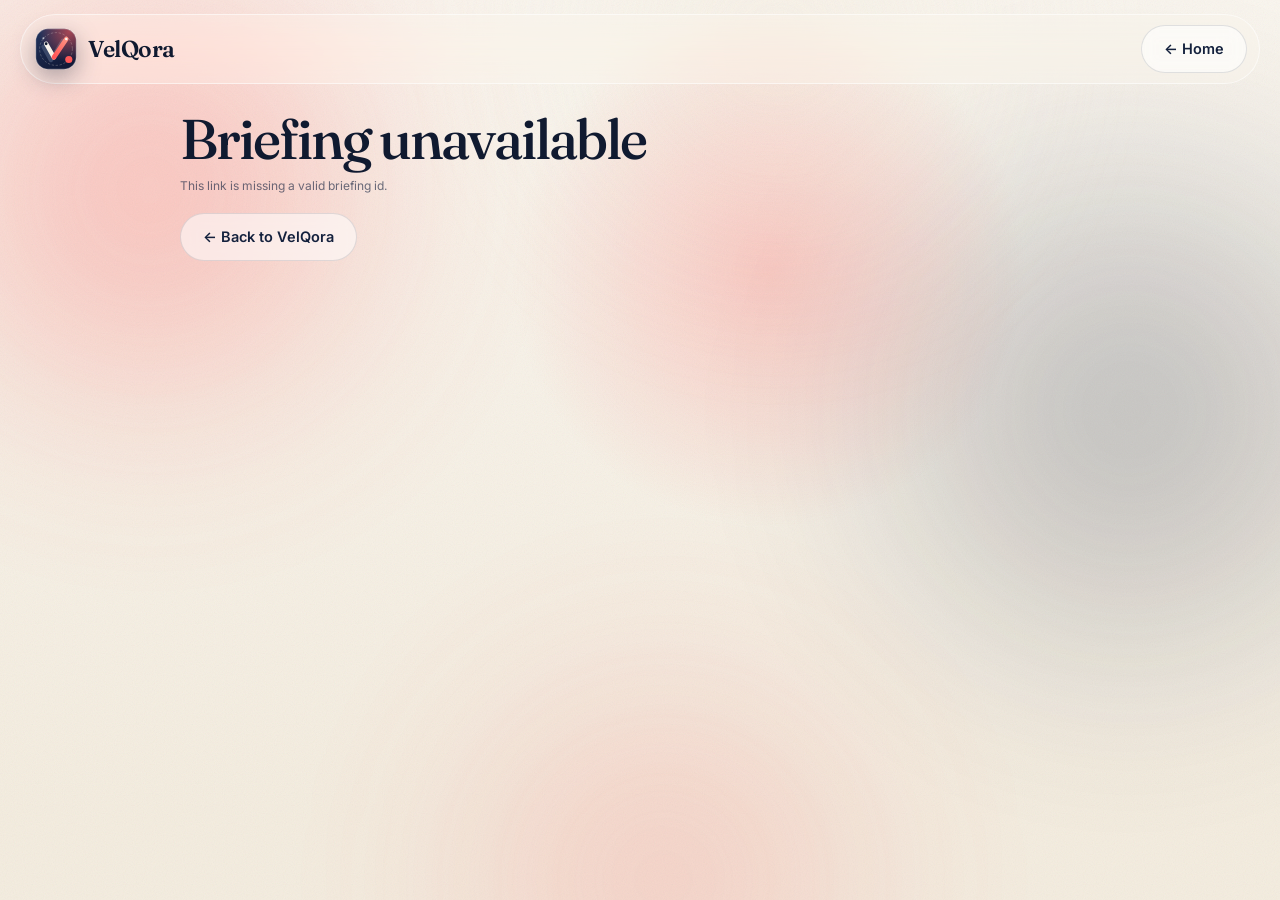
==== frontend/pages/briefing.html @ d05a7ef5 "Backup existing VelQora application before multi-page platform work. Co-authored-by: Cursor <cursora" ====
<!DOCTYPE html>
<html lang="en">
<head>
<meta charset="UTF-8">
<meta name="viewport" content="width=device-width, initial-scale=1">
<title>Briefing — VelQora</title>
<meta name="description" content="Your VelQora pre-meeting briefing.">
<link rel="icon" href="data:image/svg+xml,%3Csvg xmlns='http://www.w3.org/2000/svg' viewBox='0 0 40 40'%3E%3Crect width='40' height='40' rx='11' fill='%23182444'/%3E%3Cpath d='M10.6 15 18 28' stroke='%23F4EDE0' stroke-width='4.2' stroke-linecap='round'/%3E%3Cpath d='M18 28 29.8 10.5' stroke='%23FF5858' stroke-width='4.4' stroke-linecap='round'/%3E%3Ccircle cx='32.2' cy='30' r='2' fill='%23FF5858'/%3E%3C/svg%3E">
<link rel="preconnect" href="https://fonts.googleapis.com">
<link rel="preconnect" href="https://fonts.gstatic.com" crossorigin>
<link href="https://fonts.googleapis.com/css2?family=Fraunces:opsz,wght@9..144,400;9..144,500;9..144,600&family=Inter:wght@400;500;600&display=swap" rel="stylesheet">
<link rel="stylesheet" href="../assets/css/variables.css">
<link rel="stylesheet" href="../assets/css/global.css">
<link rel="stylesheet" href="../assets/css/animations.css">
<link rel="stylesheet" href="../assets/css/components.css">
<link rel="stylesheet" href="../assets/css/responsive.css">
</head>
<body>
<div class="sbar" id="sbar"></div>
<div class="sky"><div class="cloud c1"></div><div class="cloud c2"></div><div class="cloud c3"></div><div class="cloud c4"></div></div>
<div class="spot" id="spot"></div>
<div class="grain"></div>
<header class="nav" id="nav">
  <a href="index.html" class="brand" aria-label="VelQora home">
    <svg class="logo" viewBox="0 0 40 40" aria-hidden="true">
      <defs>
        <linearGradient id="vqBg" x1="0" y1="0" x2=".55" y2="1"><stop offset="0" stop-color="#22355f"/><stop offset="1" stop-color="#111a38"/></linearGradient>
        <radialGradient id="vqGlow" cx=".82" cy=".08" r=".75"><stop offset="0" stop-color="#FF5858" stop-opacity=".6"/><stop offset="1" stop-color="#FF5858" stop-opacity="0"/></radialGradient>
        <linearGradient id="vqCoral" x1=".9" y1="0" x2=".2" y2="1"><stop offset="0" stop-color="#ff8f7f"/><stop offset="1" stop-color="#FF5858"/></linearGradient>
        <linearGradient id="vqCream" x1="0" y1="0" x2="1" y2="1"><stop offset="0" stop-color="#FAF6EF"/><stop offset="1" stop-color="#F4EDE0"/></linearGradient>
      </defs>
      <rect x=".8" y=".8" width="38.4" height="38.4" rx="11.5" fill="url(#vqBg)"/>
      <rect x=".8" y=".8" width="38.4" height="38.4" rx="11.5" fill="url(#vqGlow)"/>
      <rect x=".8" y=".8" width="38.4" height="38.4" rx="11.5" fill="none" stroke="#fff" stroke-opacity=".2" stroke-width="1.2"/>
      <circle class="ring" cx="20" cy="20" r="15.6" fill="none" stroke="#F4EDE0" stroke-opacity=".3" stroke-width=".75" stroke-dasharray="1.5 2.3" stroke-linecap="round"/>
      <path d="M8.2 17.8 15.2 30.4" stroke="#3e4c6d" stroke-width="4.4" stroke-linecap="round" fill="none" opacity=".9"/>
      <path d="M26.6 12.4 18.4 25.8" stroke="#fff" stroke-opacity=".16" stroke-width="4.4" stroke-linecap="round" fill="none"/>
      <path class="st a" pathLength="1" d="M10.6 15 18 28" stroke="url(#vqCream)" stroke-width="4.2" stroke-linecap="round" fill="none"/>
      <path class="st b" pathLength="1" d="M18 28 29.8 10.5" stroke="url(#vqCoral)" stroke-width="4.4" stroke-linecap="round" fill="none"/>
      <circle class="pop" style="animation-delay:.9s" cx="10.6" cy="15" r="1.35" fill="#101A30"/>
      <circle class="pop" style="animation-delay:1.1s" cx="29.8" cy="10.5" r="1.2" fill="#FAF6EF"/>
      <circle class="pop" style="animation-delay:1.2s" cx="8" cy="9.8" r=".9" fill="#b9bccb" opacity=".8"/>
      <circle class="halo2" cx="32.2" cy="30" r="3.4" fill="#FF5858" opacity=".28"/>
      <circle class="pop" style="animation-delay:1.3s" cx="32.2" cy="30" r="1.9" fill="#FF5858"/>
    </svg>
    VelQora
  </a>
  <div class="nav-r"><a href="index.html" class="btn btn-ghost">← Home</a></div>
</header>
<main class="brief-page" id="briefRoot"><noscript>JavaScript is required to display the briefing.</noscript></main>
<script src="../assets/js/app.js"></script>
<script src="../assets/js/api.js"></script>
<script src="../assets/js/auth.js"></script>
<script src="../assets/js/briefing.js"></script>
</body>
</html>
---- frontend/assets/css/variables.css ----
/* VelQora design tokens — extracted unchanged from the original single-file frontend */
:root{
  --coral:#FF5858; --navy:#14213D; --cream:#F4EDE0; --soft:#FAF6EF; --deep:#101A30;
  --ink-60:rgba(20,33,61,.62); --ink-12:rgba(20,33,61,.12);
  --r-lg:28px; --r-md:18px; --r-sm:12px;
  --shadow-1:0 1px 2px rgba(16,26,48,.06),0 8px 24px rgba(16,26,48,.08);
  --shadow-3d:0 2px 4px rgba(16,26,48,.06),0 24px 48px -12px rgba(16,26,48,.28),0 48px 90px -30px rgba(16,26,48,.3);
  --serif:'Fraunces',Georgia,serif; --sans:'Inter',system-ui,sans-serif;
  --ease:cubic-bezier(.22,1,.36,1);
  --spring:cubic-bezier(.34,1.56,.64,1);
}
---- frontend/assets/css/global.css ----
/* Global reset and base element rules (unchanged) */
*{box-sizing:border-box;margin:0;padding:0}
html{scroll-behavior:smooth}
body{font-family:var(--sans);color:var(--deep);background:var(--soft);overflow-x:hidden;-webkit-font-smoothing:antialiased;line-height:1.5}
a{color:inherit;text-decoration:none}
button{font:inherit;cursor:pointer;border:0;background:none;color:inherit}
[id]{scroll-margin-top:100px}
---- frontend/assets/css/animations.css ----
/* All @keyframes (unchanged) */
@keyframes drift1{to{transform:translate(160px,110px) scale(1.15)}}
@keyframes drift2{to{transform:translate(-140px,90px) scale(1.1)}}
@keyframes drift3{to{transform:translate(120px,-80px) scale(1.2)}}
@keyframes navIn{from{opacity:0;transform:translateX(-50%) translateY(-24px)}}
@keyframes spin{to{transform:rotate(360deg)}}
@keyframes draw{to{stroke-dashoffset:0}}
@keyframes pop{from{opacity:0;transform:scale(0)}to{opacity:1;transform:scale(1)}}
@keyframes beat{50%{transform:scale(1.5);opacity:.35}}
@keyframes ping{from{transform:scale(1);opacity:.8}to{transform:scale(2);opacity:0}}
@keyframes wordIn{to{transform:none;opacity:1;filter:blur(0)}}
@keyframes shine{from{background-position:120% 0}to{background-position:-120% 0}}
@keyframes rise{to{opacity:1;transform:none;filter:blur(0)}}
@keyframes pulse{to{transform:translateZ(-120px) scale(1.12);opacity:.8}}
@keyframes cardIn{from{opacity:0;transform:translateZ(calc(var(--z,0px) - 380px)) translateY(80px) rotateX(24deg) rotateZ(-3deg)}to{opacity:1;transform:translateZ(var(--z,0))}}
@keyframes floaty{from{transform:translateY(-8px) rotateZ(-.4deg)}to{transform:translateY(10px) rotateZ(.4deg)}}
@keyframes blink{50%{opacity:0}}
@keyframes load{to{width:100%}}
@keyframes shim{from{background-position:200% 0}to{background-position:-200% 0}}
@keyframes dotpulse{0%{box-shadow:0 0 0 0 rgba(255,88,88,.5)}100%{box-shadow:0 0 0 9px rgba(255,88,88,0)}}
---- frontend/assets/css/components.css ----
/* Atmosphere, navbar, hero, 3D stage, cards, streaming states, lower strip (unchanged) */
/* ---------- Atmosphere ---------- */
.sky{position:fixed;inset:0;z-index:-3;overflow:hidden;background:linear-gradient(180deg,var(--soft),var(--cream) 90%)}
.cloud{position:absolute;border-radius:50%;filter:blur(90px);opacity:.75;will-change:transform}
.c1{width:620px;height:620px;left:-160px;top:-120px;background:radial-gradient(circle,rgba(255,88,88,.55),transparent 68%);animation:drift1 22s ease-in-out infinite alternate}
.c2{width:700px;height:700px;right:-200px;top:60px;background:radial-gradient(circle,rgba(20,33,61,.38),transparent 68%);animation:drift2 26s ease-in-out infinite alternate}
.c3{width:560px;height:560px;left:30%;bottom:-260px;background:radial-gradient(circle,rgba(255,88,88,.32),transparent 70%);animation:drift3 30s ease-in-out infinite alternate}
.c4{width:480px;height:480px;left:42%;top:-200px;background:radial-gradient(circle,rgba(244,237,224,1),transparent 70%);animation:drift2 18s ease-in-out infinite alternate-reverse}
.spot{position:fixed;left:0;top:0;width:560px;height:560px;border-radius:50%;pointer-events:none;z-index:-2;
  background:radial-gradient(circle,rgba(255,88,88,.26),rgba(255,88,88,0) 65%);
  transform:translate(var(--sx,60vw),var(--sy,30vh)) translate(-50%,-50%);transition:transform .35s ease-out}
.grain{position:fixed;inset:0;z-index:-1;pointer-events:none;opacity:.08;mix-blend-mode:multiply;
  background-image:url("data:image/svg+xml,%3Csvg xmlns='http://www.w3.org/2000/svg' width='160' height='160'%3E%3Cfilter id='n'%3E%3CfeTurbulence type='fractalNoise' baseFrequency='.9' numOctaves='2'/%3E%3C/filter%3E%3Crect width='100%25' height='100%25' filter='url(%23n)'/%3E%3C/svg%3E")}
.sbar{position:fixed;top:0;left:0;height:3px;width:100%;z-index:80;transform-origin:0 50%;transform:scaleX(var(--p,0));
  background:linear-gradient(90deg,var(--coral),#ffa08f)}
/* ---------- Navbar ---------- */
.nav{position:fixed;top:14px;left:50%;transform:translateX(-50%);width:min(1240px,calc(100% - 28px));z-index:50;
  display:flex;align-items:center;justify-content:space-between;padding:10px 12px 10px 14px;border-radius:999px;
  background:rgba(250,246,239,.35);backdrop-filter:blur(18px) saturate(1.4);-webkit-backdrop-filter:blur(18px) saturate(1.4);
  border:1px solid rgba(255,255,255,.55);transition:background .4s,box-shadow .4s;animation:navIn 1s var(--ease) both}
.nav.scrolled{background:rgba(250,246,239,.78);box-shadow:var(--shadow-1)}
.brand{display:flex;align-items:center;gap:11px;font-family:var(--serif);font-weight:600;font-size:23px;letter-spacing:-.02em;color:var(--deep)}
.logo{width:42px;height:42px;overflow:visible;filter:drop-shadow(0 8px 12px rgba(16,26,48,.35));transition:transform .7s var(--spring)}
.brand:hover .logo{transform:rotate(-8deg) scale(1.1)}
.logo .ring{transform-origin:20px 20px;animation:spin 48s linear infinite}
.brand:hover .logo .ring{animation-duration:7s}
.logo .st{stroke-dasharray:1 1;stroke-dashoffset:1;animation:draw 1.1s var(--ease) forwards}
.logo .st.a{animation-delay:.35s}
.logo .st.b{animation-delay:.65s}
.logo .pop{opacity:0;transform-box:fill-box;transform-origin:center;animation:pop .7s var(--spring) forwards}
.logo .halo2{transform-box:fill-box;transform-origin:center;animation:pop .7s var(--spring) 1.4s forwards,beat 2.6s ease-in-out 2.2s infinite}
.links{display:flex;gap:6px;list-style:none}
.links a{display:block;padding:9px 16px;border-radius:999px;font-size:14.5px;font-weight:500;color:var(--ink-60);transition:.3s}
.links a:hover,.links a.active{color:var(--deep);background:rgba(255,255,255,.6)}
.nav-r{display:flex;align-items:center;gap:6px}
.signin{padding:10px 16px;font-size:14.5px;font-weight:500;border-radius:999px;color:var(--navy);transition:.3s}
.signin:hover{background:rgba(255,255,255,.6)}
.btn{position:relative;display:inline-flex;align-items:center;gap:8px;padding:12px 22px;border-radius:999px;font-weight:600;font-size:14.5px;
  transition:transform .35s var(--ease),box-shadow .35s,translate .3s var(--ease),opacity .3s;overflow:hidden}
.btn-coral{background:linear-gradient(180deg,#ff6e6e,var(--coral));color:#fff;box-shadow:0 1px 0 rgba(255,255,255,.4) inset,0 10px 24px -6px rgba(255,88,88,.65)}
.btn-coral:hover{transform:translateY(-2px);box-shadow:0 1px 0 rgba(255,255,255,.4) inset,0 16px 30px -6px rgba(255,88,88,.75)}
.btn-coral::after{content:"";position:absolute;top:0;left:-60%;width:40%;height:100%;background:linear-gradient(90deg,transparent,rgba(255,255,255,.5),transparent);transform:skewX(-20deg);transition:left .7s var(--ease)}
.btn-coral:hover::after{left:130%}
.btn-ghost{background:rgba(255,255,255,.55);border:1px solid var(--ink-12);color:var(--navy);backdrop-filter:blur(8px)}
.btn-ghost:hover{background:#fff;transform:translateY(-2px)}
.btn.busy{pointer-events:none;opacity:.88}
.burger{display:none;width:42px;height:42px;border-radius:50%;background:rgba(255,255,255,.6);align-items:center;justify-content:center;flex-direction:column;gap:5px}
.burger i{display:block;width:18px;height:2px;background:var(--deep);border-radius:2px;transition:.3s}
.burger.open i:nth-child(1){transform:translateY(7px) rotate(45deg)}
.burger.open i:nth-child(2){opacity:0}
.burger.open i:nth-child(3){transform:translateY(-7px) rotate(-45deg)}
/* ---------- Hero ---------- */
.hero{min-height:100vh;display:grid;grid-template-columns:minmax(0,.95fr) minmax(0,1.05fr);align-items:center;gap:40px;
  width:min(1240px,calc(100% - 40px));margin:0 auto;padding:130px 0 60px}
.eyebrow{display:inline-flex;align-items:center;gap:10px;padding:7px 14px 7px 8px;border-radius:999px;background:rgba(255,255,255,.65);
  border:1px solid rgba(255,255,255,.9);box-shadow:var(--shadow-1);font-size:13px;font-weight:500;color:var(--navy);margin-bottom:28px}
.eyebrow .dot{width:22px;height:22px;border-radius:50%;background:var(--coral);display:grid;place-items:center;position:relative}
.eyebrow .dot::before{content:"";width:8px;height:8px;border-radius:50%;background:#fff}
.eyebrow .dot::after{content:"";position:absolute;inset:0;border-radius:50%;border:2px solid var(--coral);animation:ping 2s infinite}
h1{font-family:var(--serif);font-weight:500;font-size:clamp(46px,6.4vw,92px);line-height:.98;letter-spacing:-.035em;color:var(--deep)}
h1 .line{display:block;padding-bottom:.08em}
h1 .w{display:inline-block;opacity:0;transform:translateY(60%) scale(.96);filter:blur(18px);animation:wordIn 1.2s var(--ease) forwards}
h1 em{font-style:italic;background:linear-gradient(110deg,var(--coral) 30%,#ffb1a3 50%,var(--coral) 70%);background-size:250% 100%;
  -webkit-background-clip:text;background-clip:text;color:transparent;animation:shine 5s linear infinite}
.lead{margin-top:28px;max-width:520px;font-size:18px;color:var(--ink-60);line-height:1.65}
.cta{display:flex;flex-wrap:wrap;gap:14px;margin-top:36px}
.cta .btn{padding:16px 28px;font-size:16px}
.cta .btn-coral .arr{transition:transform .35s var(--ease)}
.cta .btn-coral:hover .arr{transform:translateX(5px)}
.trust{display:flex;align-items:center;gap:14px;margin-top:44px;font-size:14px;color:var(--ink-60)}
.avatars{display:flex}
.avatars span{width:34px;height:34px;border-radius:50%;border:2px solid var(--soft);margin-left:-10px;display:grid;place-items:center;font-size:12px;font-weight:600;color:#fff}
.avatars span:first-child{margin-left:0;background:var(--navy)}
.avatars span:nth-child(2){background:var(--coral)}
.avatars span:nth-child(3){background:#2c3f6b}
.trust strong{color:var(--deep);font-weight:600}
.rise{opacity:0;transform:translateY(26px);filter:blur(6px);animation:rise 1s var(--ease) forwards}
/* ---------- 3D Stage ---------- */
.scene{perspective:1600px;perspective-origin:50% 40%;height:760px;position:relative;transform:translateY(calc(var(--scroll,0) * -.05px))}
.stage{position:absolute;inset:0;transform-style:preserve-3d;transform:rotateX(var(--rx,4deg)) rotateY(var(--ry,-12deg));transition:transform .25s ease-out}
.halo{position:absolute;left:8%;top:12%;width:84%;height:76%;border-radius:50%;background:radial-gradient(circle,rgba(255,88,88,.35),rgba(20,33,61,.15) 55%,transparent 72%);filter:blur(50px);transform:translateZ(-120px);animation:pulse 8s ease-in-out infinite alternate}
.slot{position:absolute;transform-style:preserve-3d;transform:translateZ(var(--z,0));opacity:0;animation:cardIn 1.3s var(--ease) forwards;animation-delay:var(--d,.5s)}
.float{transform-style:preserve-3d;animation:floaty var(--fd,7s) ease-in-out infinite alternate;animation-delay:var(--fdl,0s)}
.card{position:relative;border-radius:var(--r-lg);padding:20px;box-shadow:var(--shadow-3d);transform-style:preserve-3d;
  border:1px solid rgba(255,255,255,.7);will-change:transform;
  transform:perspective(900px) rotateX(var(--tx,0deg)) rotateY(var(--ty,0deg));
  transition:transform .25s ease-out,box-shadow .5s}
.card::before{content:"";position:absolute;inset:0;border-radius:inherit;pointer-events:none;
  background:linear-gradient(135deg,rgba(255,255,255,.55),transparent 40%);opacity:.7}
.card::after{content:"";position:absolute;inset:0;border-radius:inherit;pointer-events:none;opacity:0;transition:opacity .4s;
  background:radial-gradient(260px circle at var(--mx,50%) var(--my,50%),rgba(255,255,255,.5),transparent 60%)}
.card.navy::after{background:radial-gradient(260px circle at var(--mx,50%) var(--my,50%),rgba(255,120,110,.28),transparent 60%)}
.card:hover{transform:perspective(900px) translateZ(40px) rotateX(var(--tx,0deg)) rotateY(var(--ty,0deg)) scale(1.025);box-shadow:0 2px 4px rgba(16,26,48,.06),0 40px 70px -14px rgba(16,26,48,.4)}
.card:hover::after{opacity:1}
.card.cream{background:linear-gradient(160deg,var(--soft),var(--cream))}
.card.soft{background:linear-gradient(160deg,#fff,var(--soft))}
.card.navy{background:linear-gradient(155deg,#1d2e53,var(--deep));color:var(--soft);border-color:rgba(255,255,255,.12)}
.card.navy::before{background:linear-gradient(135deg,rgba(255,255,255,.14),transparent 45%)}
.ch{display:flex;align-items:center;justify-content:space-between;margin-bottom:14px}
.ct{display:flex;align-items:center;gap:10px;font-weight:600;font-size:14px}
.ico{width:30px;height:30px;border-radius:10px;background:var(--coral);display:grid;place-items:center;box-shadow:0 6px 12px -4px rgba(255,88,88,.7)}
.ico svg{width:16px;height:16px;stroke:#fff;fill:none;stroke-width:2;stroke-linecap:round;stroke-linejoin:round}
.chip{font-size:11px;font-weight:600;padding:4px 10px;border-radius:999px;background:rgba(255,88,88,.14);color:var(--coral);letter-spacing:.02em}
.navy .chip{background:rgba(255,88,88,.2)}
.chip.ok{background:rgba(46,160,110,.14);color:#1f8a5b}
/* input card */
.field{margin-bottom:10px}
.field label{display:block;font-size:11px;font-weight:600;color:var(--ink-60);text-transform:uppercase;letter-spacing:.06em;margin-bottom:5px}
.inp{display:flex;align-items:center;min-height:38px;padding:0 12px;border-radius:var(--r-sm);background:rgba(255,255,255,.8);border:1px solid var(--ink-12);font-size:13.5px;color:var(--deep);transition:.3s;white-space:nowrap;overflow:hidden}
.inp.focus{border-color:var(--coral);box-shadow:0 0 0 4px rgba(255,88,88,.15)}
.caret{display:inline-block;width:1.5px;height:15px;background:var(--coral);margin-left:1px;animation:blink 1s steps(2) infinite}
.row2{display:grid;grid-template-columns:1fr 1fr;gap:10px}
.go{width:100%;margin-top:6px;justify-content:center;padding:12px}
.progress{height:3px;border-radius:3px;background:var(--ink-12);margin-top:12px;overflow:hidden}
.progress i{display:block;height:100%;width:0;background:linear-gradient(90deg,var(--coral),#ff9a8a);border-radius:3px}
.progress.run i{animation:load 7s linear forwards}
/* streaming states */
.sec,.src,.pgroup,.verify{transition:opacity .6s,transform .7s var(--ease)}
.pending{position:relative;transform:translateY(8px)}
.pending>*{opacity:0}
.pending::after{content:"";position:absolute;left:0;top:12px;height:9px;width:68%;border-radius:6px;
  background:linear-gradient(90deg,rgba(130,140,170,.18),rgba(255,255,255,.55),rgba(130,140,170,.18));background-size:200% 100%;animation:shim 1.3s linear infinite}
.pending::before{content:"";position:absolute;left:0;top:30px;height:9px;width:44%;border-radius:6px;
  background:linear-gradient(90deg,rgba(130,140,170,.14),rgba(255,255,255,.45),rgba(130,140,170,.14));background-size:200% 100%;animation:shim 1.3s linear infinite .2s}
.wd{display:inline-block;opacity:0;filter:blur(5px);transform:translateY(3px);transition:opacity .45s,filter .45s,transform .45s}
.wd.on{opacity:1;filter:none;transform:none}
/* intelligence card */
.sec{padding:10px 0;border-top:1px solid rgba(255,255,255,.1)}
.sec:first-of-type{border-top:0;padding-top:0}
.sec h4{font-size:10.5px;text-transform:uppercase;letter-spacing:.1em;color:var(--coral);margin-bottom:5px;font-weight:600}
.sec p,.sec li{font-size:12.5px;line-height:1.5;color:rgba(250,246,239,.82)}
.sec ul{list-style:none}
.sec li{display:flex;gap:8px;padding:2px 0}
.sec li::before{content:"";flex:none;width:5px;height:5px;border-radius:50%;background:var(--coral);margin-top:7px}
.people{display:flex;gap:8px;flex-wrap:wrap}
.person{display:flex;align-items:center;gap:8px;padding:5px 10px 5px 5px;border-radius:999px;background:rgba(255,255,255,.08);font-size:12px}
.person b{width:22px;height:22px;border-radius:50%;background:var(--coral);display:grid;place-items:center;font-size:10px;color:#fff}
.person small{opacity:.6;margin-left:2px}
.tags{display:flex;gap:6px;flex-wrap:wrap}
.tags span{font-size:11px;padding:3px 9px;border-radius:999px;border:1px solid rgba(255,255,255,.18);color:rgba(250,246,239,.85)}
/* sources */
.src{display:flex;align-items:center;gap:10px;padding:9px 10px;margin-bottom:7px;border-radius:var(--r-sm);background:rgba(255,255,255,.75);border:1px solid var(--ink-12)}
.src:not(.pending):hover{transform:translateX(4px);background:#fff}
.src.pending::after,.src.pending::before{display:none}
.src.pending{opacity:.35;transform:translateX(-10px)}
.src.pending>*{opacity:.0}
.src .fav{width:26px;height:26px;border-radius:8px;background:var(--navy);color:var(--cream);font-size:11px;font-weight:600;display:grid;place-items:center;flex:none}
.src .m{flex:1;min-width:0}
.src .m b{display:block;font-size:12.5px;font-weight:600;white-space:nowrap;overflow:hidden;text-overflow:ellipsis}
.src .m a{font-size:11px;color:var(--coral)}
.src .m a:hover{text-decoration:underline}
.src time{font-size:10.5px;color:var(--ink-60);white-space:nowrap}
.tick{width:18px;height:18px;border-radius:50%;background:#2ea06e;display:grid;place-items:center;flex:none;transform:scale(0);transition:transform .5s var(--spring) .3s}
.tick svg{width:10px;height:10px;stroke:#fff;fill:none;stroke-width:3;stroke-linecap:round;stroke-linejoin:round}
.src:not(.pending) .tick{transform:scale(1)}
.verify{display:flex;align-items:center;gap:8px;margin-top:10px;font-size:12px;color:var(--ink-60)}
.verify .bar{flex:1;height:6px;border-radius:6px;background:var(--ink-12);overflow:hidden}
.verify .bar i{display:block;height:100%;width:var(--pct,90%);border-radius:6px;background:linear-gradient(90deg,#2ea06e,#6ad3a0);transition:width 1.6s var(--ease)}
.verify.pending::before,.verify.pending::after{display:none}
.verify.pending .bar i{width:0}
.verify.pending>*{opacity:.25}
/* prep */
.pgroup{margin-bottom:10px}
.pgroup:last-child{margin-bottom:0}
.pgroup h4{font-size:10.5px;text-transform:uppercase;letter-spacing:.1em;color:var(--coral);font-weight:600;margin-bottom:5px}
.pgroup li{list-style:none;display:flex;gap:8px;font-size:12.5px;padding:2.5px 0;color:var(--navy)}
.pgroup li::before{content:"→";color:var(--coral);font-weight:600}
/* floating status badge */
.badge{position:absolute;white-space:nowrap;padding:9px 16px;border-radius:999px;background:rgba(255,255,255,.88);backdrop-filter:blur(10px);box-shadow:var(--shadow-1);
  font-size:12px;font-weight:600;color:var(--navy);display:flex;align-items:center;gap:9px;border:1px solid #fff;transform:translateX(-50%)}
.badge i{width:8px;height:8px;border-radius:50%;background:#2ea06e;box-shadow:0 0 0 4px rgba(46,160,110,.2);transition:.4s}
.badge.busy i{background:var(--coral);animation:dotpulse 1s ease-in-out infinite}
/* ---------- Lower strip ---------- */
.strip{width:min(1240px,calc(100% - 40px));margin:0 auto;padding:0 0 70px;display:grid;gap:18px}
.strip-grid{display:grid;grid-template-columns:repeat(4,1fr);gap:16px}
.mini{padding:22px;border-radius:var(--r-md);background:rgba(255,255,255,.55);border:1px solid rgba(255,255,255,.9);backdrop-filter:blur(10px);box-shadow:var(--shadow-1);transition:transform .5s var(--ease),box-shadow .5s,opacity .9s var(--ease)}
.mini:hover{transform:translateY(-6px) rotateX(4deg);box-shadow:var(--shadow-3d)}
.mini .ico{margin-bottom:14px}
.mini h3{font-family:var(--serif);font-weight:500;font-size:19px;margin-bottom:4px}
.mini p{font-size:13.5px;color:var(--ink-60)}
.how{display:flex;flex-wrap:wrap;align-items:center;gap:12px;padding:20px 24px;border-radius:var(--r-lg);background:var(--deep);color:var(--soft);box-shadow:var(--shadow-3d)}
.how .lbl{font-family:var(--serif);font-size:20px;margin-right:auto}
.step{display:flex;align-items:center;gap:10px;font-size:14px}
.step b{width:28px;height:28px;border-radius:50%;background:var(--coral);display:grid;place-items:center;font-size:13px}
.step+.step::before{content:"";width:36px;height:1px;background:rgba(255,255,255,.25);margin-right:6px}
.about{text-align:center;font-size:13.5px;color:var(--ink-60);padding-top:10px}
.about strong{font-family:var(--serif);color:var(--deep)}
.js .io{opacity:0;transform:translateY(40px) scale(.97);filter:blur(6px);transition:opacity .9s var(--ease),transform .9s var(--ease),filter .9s var(--ease);transition-delay:calc(var(--i,0) * 90ms)}
.js .io.in{opacity:1;transform:none;filter:none}
.js .mini.io.in{transition:transform .5s var(--ease),box-shadow .5s,opacity .9s var(--ease)}
/* ---------- Responsive ---------- */

/* ============================================================
   Backend-integration additions.
   These style ONLY new states/elements (real inputs layered over the
   original demo text, error line, auth + briefing pages). Nothing above
   is modified, so the landing page looks identical.
   ============================================================ */
.inp{position:relative}
.inp input{position:absolute;inset:0;width:100%;height:100%;padding:0 12px;border:0;outline:0;background:transparent;font:inherit;color:inherit;border-radius:inherit}
.inp:focus-within{border-color:var(--coral);box-shadow:0 0 0 4px rgba(255,88,88,.15)}
.inp.vq-active>span,.inp.vq-active>.caret{display:none}
.progress i{transition:width .6s var(--ease)}
.vq-msg{margin-top:10px;font-size:12px;line-height:1.45;color:#c23a3a;font-weight:500}
.vq-msg[hidden]{display:none}
.vq-msg.info{color:var(--ink-60)}
a.chip{display:inline-block}
a.chip[href]{cursor:pointer}
a.chip[href]:hover{background:rgba(255,88,88,.24)}
.vq-note{font-size:12px;color:var(--ink-60)}

/* ---------- Auth page ---------- */
.auth-wrap{min-height:100vh;display:grid;place-items:center;padding:110px 20px 40px}
.auth-card{width:min(420px,100%)}
.auth-card h1{font-size:34px;line-height:1.05;margin-bottom:6px}
.auth-card .sub{font-size:13.5px;color:var(--ink-60);margin-bottom:18px}
.auth-card .field input{width:100%;min-height:42px;padding:0 12px;border-radius:var(--r-sm);background:rgba(255,255,255,.8);border:1px solid var(--ink-12);font:inherit;font-size:14px;color:var(--deep);outline:0;transition:.3s}
.auth-card .field input:focus{border-color:var(--coral);box-shadow:0 0 0 4px rgba(255,88,88,.15)}
.auth-card .btn{width:100%;justify-content:center;margin-top:8px}
.auth-card .switch{margin-top:14px;text-align:center;font-size:13px;color:var(--ink-60)}
.auth-card .switch button{color:var(--coral);font-weight:600}

/* ---------- Full briefing page ---------- */
.brief-page{width:min(920px,calc(100% - 32px));margin:0 auto;padding:110px 0 70px}
.brief-head h1{font-size:clamp(34px,5vw,56px);line-height:1.02}
.brief-meta{display:flex;flex-wrap:wrap;gap:8px 18px;margin-top:12px;font-size:13px;color:var(--ink-60)}
.brief-bar{display:flex;align-items:center;gap:10px;margin:18px 0 6px;font-size:13px;color:var(--ink-60)}
.brief-bar .bar{flex:1;height:6px;border-radius:6px;background:var(--ink-12);overflow:hidden}
.brief-bar .bar i{display:block;height:100%;border-radius:6px;background:linear-gradient(90deg,#2ea06e,#6ad3a0)}
.bsec{margin-top:16px;padding:20px 22px;border-radius:var(--r-md);background:rgba(255,255,255,.7);border:1px solid rgba(255,255,255,.9);box-shadow:var(--shadow-1)}
.bsec h2{font-family:var(--serif);font-weight:500;font-size:21px;margin-bottom:8px;display:flex;align-items:center;gap:10px;flex-wrap:wrap}
.bsec p,.bsec li{font-size:14px;line-height:1.55;color:var(--navy)}
.bsec ul{list-style:none}
.bsec li{display:flex;gap:9px;padding:3px 0}
.bsec li::before{content:"";flex:none;width:5px;height:5px;border-radius:50%;background:var(--coral);margin-top:9px}
.bsec .refs{font-size:11px;color:var(--coral);font-weight:600;margin-left:4px}
.bsec .refs a:hover{text-decoration:underline}
.bsec .muted{color:var(--ink-60)}
.bsec .tag-ai{font-size:10.5px;font-weight:600;padding:2px 8px;border-radius:999px;background:rgba(20,33,61,.08);color:var(--navy);margin-left:6px;white-space:nowrap}
.bsrc{display:flex;gap:10px;padding:8px 0;border-top:1px solid var(--ink-12);font-size:13px}
.bsrc:first-of-type{border-top:0}
.bsrc b{color:var(--coral);flex:none;min-width:30px}
.bsrc a{color:var(--navy);font-weight:600}
.bsrc a:hover{text-decoration:underline}
.bsrc small{display:block;color:var(--ink-60);font-size:11.5px}
.brief-actions{display:flex;gap:10px;margin-top:18px;flex-wrap:wrap}
@media print{
  .nav,.sky,.spot,.grain,.sbar,.brief-actions{display:none!important}
  body{background:#fff}
  .brief-page{padding-top:0;width:100%}
  .bsec{box-shadow:none;break-inside:avoid;background:#fff;border-color:#ddd}
}

/* sources that are retrieved but not verified show no green tick */
.src.unv .tick{display:none}
---- frontend/assets/css/responsive.css ----
/* Responsive and reduced-motion media queries (unchanged, kept last in cascade order) */
@media(max-width:1080px){
  .hero{grid-template-columns:1fr;padding-top:120px}
  .lead{max-width:640px}
  .scene{height:780px;max-width:640px;margin:0 auto;width:100%}
  .strip-grid{grid-template-columns:repeat(2,1fr)}
}
@media(max-width:860px){
  .links{position:absolute;top:calc(100% + 10px);left:0;right:0;flex-direction:column;padding:12px;border-radius:24px;
    background:rgba(250,246,239,.96);backdrop-filter:blur(18px);box-shadow:var(--shadow-3d);opacity:0;pointer-events:none;transform:translateY(-10px);transition:.35s var(--ease)}
  .links.open{opacity:1;pointer-events:auto;transform:none}
  .burger{display:flex}
  .signin{display:none}
}
@media(max-width:640px){
  .nav .btn-coral{padding:10px 16px;font-size:13.5px}
  .scene{perspective:none;height:auto;transform:none}
  .stage{position:relative;transform:none!important;display:grid;gap:18px}
  .halo,.badge-slot,.spot{display:none}
  .slot{position:relative!important;inset:auto!important;width:100%!important;transform:none;animation:rise .9s var(--ease) forwards;animation-delay:var(--d)}
  .card,.card:hover{transform:none}
  .strip-grid{grid-template-columns:1fr}
  .how .lbl{width:100%}
  .step+.step::before{display:none}
}
@media(prefers-reduced-motion:reduce){
  *{animation-duration:.01ms!important;animation-iteration-count:1!important;transition:none!important}
  h1 .w,.rise,.slot,.logo .st,.logo .pop,.logo .halo2{opacity:1!important;transform:none!important;filter:none!important;stroke-dashoffset:0!important}
}
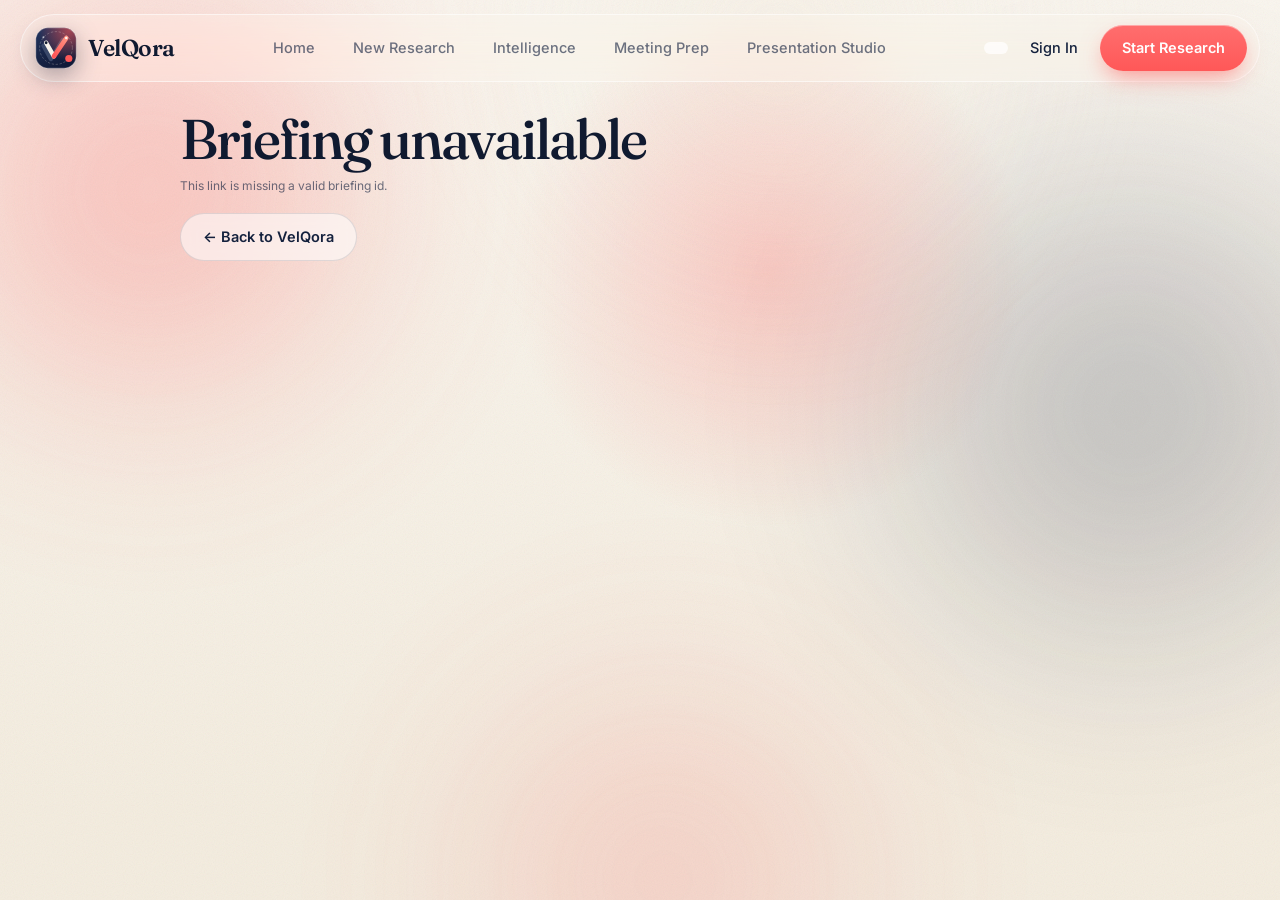
==== commit 3feaa413: "Part 1: Complete project audit and multi-page foundation setup" ====
--- a/frontend/pages/briefing.html
+++ b/frontend/pages/briefing.html
@@ -20,36 +20,12 @@
 <div class="sky"><div class="cloud c1"></div><div class="cloud c2"></div><div class="cloud c3"></div><div class="cloud c4"></div></div>
 <div class="spot" id="spot"></div>
 <div class="grain"></div>
-<header class="nav" id="nav">
-  <a href="index.html" class="brand" aria-label="VelQora home">
-    <svg class="logo" viewBox="0 0 40 40" aria-hidden="true">
-      <defs>
-        <linearGradient id="vqBg" x1="0" y1="0" x2=".55" y2="1"><stop offset="0" stop-color="#22355f"/><stop offset="1" stop-color="#111a38"/></linearGradient>
-        <radialGradient id="vqGlow" cx=".82" cy=".08" r=".75"><stop offset="0" stop-color="#FF5858" stop-opacity=".6"/><stop offset="1" stop-color="#FF5858" stop-opacity="0"/></radialGradient>
-        <linearGradient id="vqCoral" x1=".9" y1="0" x2=".2" y2="1"><stop offset="0" stop-color="#ff8f7f"/><stop offset="1" stop-color="#FF5858"/></linearGradient>
-        <linearGradient id="vqCream" x1="0" y1="0" x2="1" y2="1"><stop offset="0" stop-color="#FAF6EF"/><stop offset="1" stop-color="#F4EDE0"/></linearGradient>
-      </defs>
-      <rect x=".8" y=".8" width="38.4" height="38.4" rx="11.5" fill="url(#vqBg)"/>
-      <rect x=".8" y=".8" width="38.4" height="38.4" rx="11.5" fill="url(#vqGlow)"/>
-      <rect x=".8" y=".8" width="38.4" height="38.4" rx="11.5" fill="none" stroke="#fff" stroke-opacity=".2" stroke-width="1.2"/>
-      <circle class="ring" cx="20" cy="20" r="15.6" fill="none" stroke="#F4EDE0" stroke-opacity=".3" stroke-width=".75" stroke-dasharray="1.5 2.3" stroke-linecap="round"/>
-      <path d="M8.2 17.8 15.2 30.4" stroke="#3e4c6d" stroke-width="4.4" stroke-linecap="round" fill="none" opacity=".9"/>
-      <path d="M26.6 12.4 18.4 25.8" stroke="#fff" stroke-opacity=".16" stroke-width="4.4" stroke-linecap="round" fill="none"/>
-      <path class="st a" pathLength="1" d="M10.6 15 18 28" stroke="url(#vqCream)" stroke-width="4.2" stroke-linecap="round" fill="none"/>
-      <path class="st b" pathLength="1" d="M18 28 29.8 10.5" stroke="url(#vqCoral)" stroke-width="4.4" stroke-linecap="round" fill="none"/>
-      <circle class="pop" style="animation-delay:.9s" cx="10.6" cy="15" r="1.35" fill="#101A30"/>
-      <circle class="pop" style="animation-delay:1.1s" cx="29.8" cy="10.5" r="1.2" fill="#FAF6EF"/>
-      <circle class="pop" style="animation-delay:1.2s" cx="8" cy="9.8" r=".9" fill="#b9bccb" opacity=".8"/>
-      <circle class="halo2" cx="32.2" cy="30" r="3.4" fill="#FF5858" opacity=".28"/>
-      <circle class="pop" style="animation-delay:1.3s" cx="32.2" cy="30" r="1.9" fill="#FF5858"/>
-    </svg>
-    VelQora
-  </a>
-  <div class="nav-r"><a href="index.html" class="btn btn-ghost">← Home</a></div>
-</header>
+<header class="nav" id="nav"></header>
 <main class="brief-page" id="briefRoot"><noscript>JavaScript is required to display the briefing.</noscript></main>
 <script src="../assets/js/app.js"></script>
 <script src="../assets/js/api.js"></script>
+<script src="../assets/js/context.js"></script>
+<script src="../assets/js/nav.js"></script>
 <script src="../assets/js/auth.js"></script>
 <script src="../assets/js/briefing.js"></script>
 </body>
--- a/frontend/assets/css/variables.css
+++ b/frontend/assets/css/variables.css
@@ -8,4 +8,6 @@
   --serif:'Fraunces',Georgia,serif; --sans:'Inter',system-ui,sans-serif;
   --ease:cubic-bezier(.22,1,.36,1);
   --spring:cubic-bezier(.34,1.56,.64,1);
+  --ok:#2ea06e; --warn:#c9892a; --bad:#c23a3a;
+  --panel:rgba(255,255,255,.78);
 }
--- a/frontend/assets/css/global.css
+++ b/frontend/assets/css/global.css
@@ -1,7 +1,20 @@
-/* Global reset and base element rules (unchanged) */
+/* Global reset and base element rules */
 *{box-sizing:border-box;margin:0;padding:0}
 html{scroll-behavior:smooth}
 body{font-family:var(--sans);color:var(--deep);background:var(--soft);overflow-x:hidden;-webkit-font-smoothing:antialiased;line-height:1.5}
 a{color:inherit;text-decoration:none}
 button{font:inherit;cursor:pointer;border:0;background:none;color:inherit}
 [id]{scroll-margin-top:100px}
+:focus-visible{outline:2px solid var(--coral);outline-offset:3px}
+.app-main{padding:96px 0 64px}
+.page-wrap{width:min(1120px,calc(100% - 36px));margin:0 auto}
+.page-kicker{font-size:13px;font-weight:600;color:var(--coral);letter-spacing:.04em;text-transform:uppercase;margin-bottom:8px}
+.page-title{font-family:var(--serif);font-weight:500;font-size:clamp(28px,3.4vw,40px);letter-spacing:-.03em;line-height:1.15;color:var(--deep)}
+.page-lead{margin-top:8px;max-width:620px;font-size:15.5px;color:var(--ink-60);line-height:1.55}
+.flow-nav{display:flex;flex-wrap:wrap;gap:10px;margin-top:28px}
+.user-chip{display:inline-flex;align-items:center;gap:8px;padding:6px 12px;border-radius:999px;background:rgba(255,255,255,.7);font-size:13px;font-weight:500;color:var(--navy)}
+.user-chip b{width:24px;height:24px;border-radius:50%;background:var(--navy);color:#fff;display:grid;place-items:center;font-size:11px}
+.empty-state{padding:28px;border-radius:var(--r-md);background:rgba(255,255,255,.7);border:1px dashed var(--ink-12);color:var(--ink-60);text-align:center}
+.sr-only{position:absolute;width:1px;height:1px;padding:0;margin:-1px;overflow:hidden;clip:rect(0,0,0,0);white-space:nowrap;border:0}
+.muted{color:var(--ink-60)}
+.kind-ai{font-size:10.5px;font-weight:600;margin-left:6px;padding:2px 8px;border-radius:999px;background:rgba(20,33,61,.08);white-space:nowrap}
--- a/frontend/assets/css/components.css
+++ b/frontend/assets/css/components.css
@@ -201,9 +201,9 @@
 .inp:focus-within{border-color:var(--coral);box-shadow:0 0 0 4px rgba(255,88,88,.15)}
 .inp.vq-active>span,.inp.vq-active>.caret{display:none}
 .progress i{transition:width .6s var(--ease)}
-.vq-msg{margin-top:10px;font-size:12px;line-height:1.45;color:#c23a3a;font-weight:500}
+.vq-msg{margin-top:10px;font-size:13px;line-height:1.45;color:var(--bad);font-weight:500;padding:8px 12px;border-radius:var(--r-sm);background:rgba(194,58,58,.08);border:1px solid rgba(194,58,58,.2)}
 .vq-msg[hidden]{display:none}
-.vq-msg.info{color:var(--ink-60)}
+.vq-msg.info{color:var(--navy);background:rgba(20,33,61,.06);border-color:rgba(20,33,61,.12)}
 a.chip{display:inline-block}
 a.chip[href]{cursor:pointer}
 a.chip[href]:hover{background:rgba(255,88,88,.24)}
--- a/frontend/assets/css/responsive.css
+++ b/frontend/assets/css/responsive.css
@@ -5,12 +5,15 @@
   .scene{height:780px;max-width:640px;margin:0 auto;width:100%}
   .strip-grid{grid-template-columns:repeat(2,1fr)}
 }
+.mobile-only-auth{display:none}
 @media(max-width:860px){
   .links{position:absolute;top:calc(100% + 10px);left:0;right:0;flex-direction:column;padding:12px;border-radius:24px;
-    background:rgba(250,246,239,.96);backdrop-filter:blur(18px);box-shadow:var(--shadow-3d);opacity:0;pointer-events:none;transform:translateY(-10px);transition:.35s var(--ease)}
+    background:rgba(250,246,239,.96);backdrop-filter:blur(18px);box-shadow:var(--shadow-3d);opacity:0;pointer-events:none;transform:translateY(-10px);transition:.35s var(--ease);max-height:70vh;overflow:auto}
   .links.open{opacity:1;pointer-events:auto;transform:none}
   .burger{display:flex}
   .signin{display:none}
+  .nav-r .user-chip{display:none}
+  .mobile-only-auth{display:block;border-top:1px solid var(--ink-12);margin-top:6px;padding-top:6px}
 }
 @media(max-width:640px){
   .nav .btn-coral{padding:10px 16px;font-size:13.5px}
